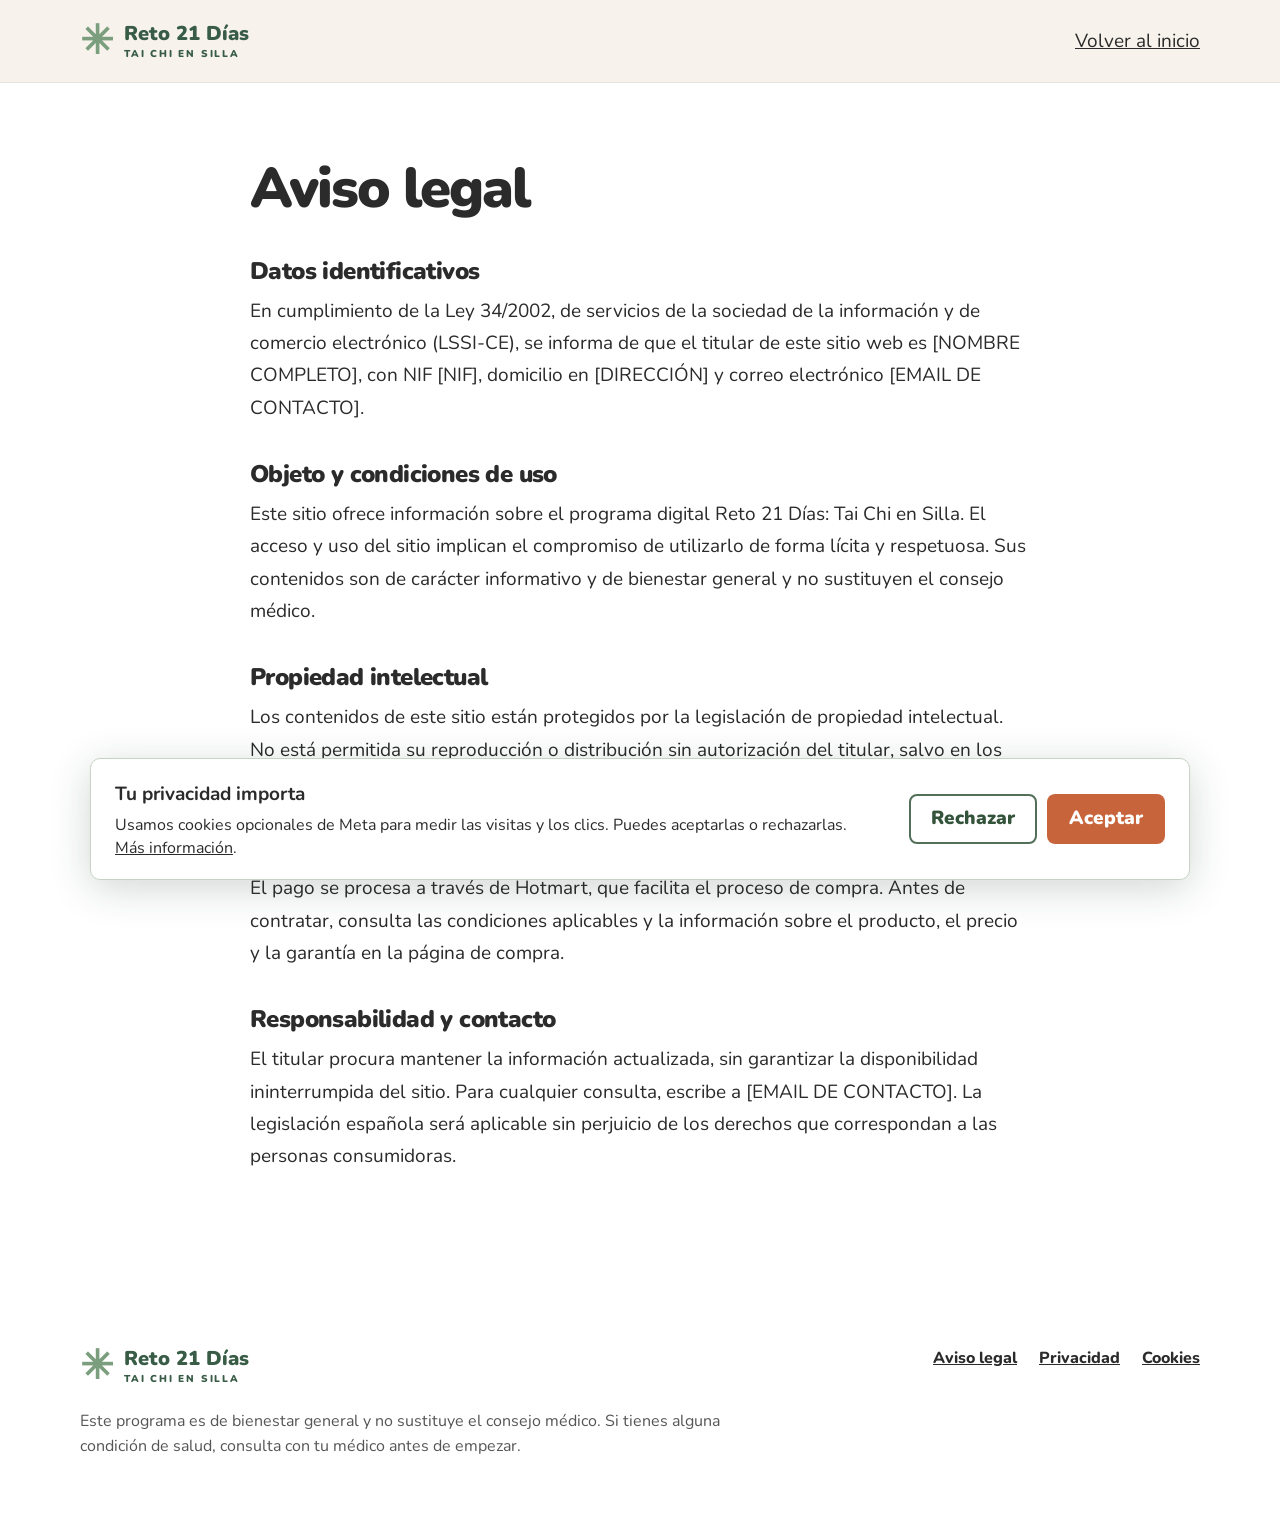
==== site/aviso-legal.html @ 6852e5f2 "Initial commit" ====
<!doctype html><html lang="es"><head><meta charset="utf-8"><meta name="viewport" content="width=device-width, initial-scale=1"><title>Aviso legal | Reto 21 Días</title><meta name="robots" content="noindex"><link rel="preconnect" href="https://fonts.googleapis.com"><link rel="preconnect" href="https://fonts.gstatic.com" crossorigin><link href="https://fonts.googleapis.com/css2?family=Nunito:wght@400;600;700;800;900&display=swap" rel="stylesheet"><link rel="stylesheet" href="styles.css"><script src="main.js" defer></script></head><body><header class="site-header"><div class="wrap header-inner"><a class="brand" href="index.html"><span class="brand-mark" aria-hidden="true">✳</span><span>Reto 21 Días <small>TAI CHI EN SILLA</small></span></a><a href="index.html">Volver al inicio</a></div></header><main class="legal-main"><article class="wrap narrow"><h1>Aviso legal</h1><h2>Datos identificativos</h2><p>En cumplimiento de la Ley 34/2002, de servicios de la sociedad de la información y de comercio electrónico (LSSI-CE), se informa de que el titular de este sitio web es [NOMBRE COMPLETO], con NIF [NIF], domicilio en [DIRECCIÓN] y correo electrónico [EMAIL DE CONTACTO].</p><h2>Objeto y condiciones de uso</h2><p>Este sitio ofrece información sobre el programa digital Reto 21 Días: Tai Chi en Silla. El acceso y uso del sitio implican el compromiso de utilizarlo de forma lícita y respetuosa. Sus contenidos son de carácter informativo y de bienestar general y no sustituyen el consejo médico.</p><h2>Propiedad intelectual</h2><p>Los contenidos de este sitio están protegidos por la legislación de propiedad intelectual. No está permitida su reproducción o distribución sin autorización del titular, salvo en los casos previstos por la ley.</p><h2>Contratación y pagos</h2><p>El pago se procesa a través de Hotmart, que facilita el proceso de compra. Antes de contratar, consulta las condiciones aplicables y la información sobre el producto, el precio y la garantía en la página de compra.</p><h2>Responsabilidad y contacto</h2><p>El titular procura mantener la información actualizada, sin garantizar la disponibilidad ininterrumpida del sitio. Para cualquier consulta, escribe a [EMAIL DE CONTACTO]. La legislación española será aplicable sin perjuicio de los derechos que correspondan a las personas consumidoras.</p></article></main><footer><div class="wrap footer-inner"><div><a class="brand" href="index.html"><span class="brand-mark" aria-hidden="true">✳</span><span>Reto 21 Días <small>TAI CHI EN SILLA</small></span></a><p>Este programa es de bienestar general y no sustituye el consejo médico. Si tienes alguna condición de salud, consulta con tu médico antes de empezar.</p></div><nav aria-label="Información legal"><a href="aviso-legal.html">Aviso legal</a><a href="privacidad.html">Privacidad</a><a href="cookies.html">Cookies</a></nav></div></footer><div class="cookie-banner" id="cookie-banner" role="region" aria-label="Preferencias de cookies" hidden><div><strong>Tu privacidad importa</strong><p>Usamos cookies opcionales de Meta para medir las visitas y los clics. Puedes aceptarlas o rechazarlas. <a href="cookies.html">Más información</a>.</p></div><div class="cookie-actions"><button type="button" id="reject-cookies" class="button button-secondary">Rechazar</button><button type="button" id="accept-cookies" class="button">Aceptar</button></div></div></body></html>
---- site/styles.css ----
:root{--sage:#7a9e7e;--dark:#2b2b2b;--cream:#f7f3ec;--terra:#C8643B;--green:#385c46;--line:#d9dfd5}*{box-sizing:border-box}html{scroll-behavior:smooth}body{margin:0;color:var(--dark);background:#fff;font:400 19px/1.6 Nunito,sans-serif}a{color:inherit}button{font:inherit}img{max-width:100%}.wrap{width:min(1120px,calc(100% - 40px));margin:auto}.narrow{max-width:780px}.site-header{background:var(--cream);border-bottom:1px solid #e6e4db}.header-inner{height:82px;display:flex;align-items:center;justify-content:space-between}.brand{display:inline-flex;align-items:center;gap:10px;text-decoration:none;font-size:20px;font-weight:900;line-height:1.05;color:var(--green)}.brand small{display:block;font-size:10px;letter-spacing:.18em;margin-top:5px}.brand-mark{font-size:40px;line-height:1;color:var(--sage)}.header-note{font-size:15px;color:#52665a;font-weight:700}.hero{background:var(--cream);padding:54px 0 72px}.hero-grid,.solution-grid,.receive-grid{display:grid;grid-template-columns:1fr 1fr;gap:70px;align-items:center}.eyebrow{font-size:13px;font-weight:900;letter-spacing:.17em;color:#52775a;margin:0 0 16px}.eyebrow span{display:inline-block;width:27px;height:2px;background:var(--sage);vertical-align:middle;margin-right:8px}h1,h2,p{margin-top:0}h1{font-size:clamp(2.25rem,4.2vw,3.7rem);line-height:1.12;letter-spacing:-.035em;margin-bottom:24px;font-weight:900}h1 em{font-style:normal;color:#52795b}h2{font-size:clamp(2rem,3.5vw,3rem);line-height:1.17;letter-spacing:-.025em;margin-bottom:24px;font-weight:900}.lead{font-size:21px;line-height:1.55;max-width:600px;margin-bottom:30px}.button{display:inline-flex;align-items:center;justify-content:center;min-height:56px;padding:15px 26px;border:2px solid transparent;border-radius:8px;background:var(--terra);color:#fff;font-weight:900;text-align:center;text-decoration:none;line-height:1.25;cursor:pointer;box-shadow:0 5px 0 #843718}.button:hover{background:#913817}.button:focus-visible,summary:focus-visible,a:focus-visible{outline:3px solid #214d32;outline-offset:4px}.hero-art{position:relative;overflow:hidden;aspect-ratio:4/5;border-radius:180px 180px 12px 12px;background:#dce6d9;display:flex;align-items:center;justify-content:center}.art-circle{width:68%;aspect-ratio:1;border:1px solid #a5bfa6;border-radius:50%;box-shadow:0 0 0 28px #d2e1d1,0 0 0 29px #b8cdb8}.art-symbol{position:absolute;font-size:125px;color:#a3bea4}.art-caption{position:absolute;left:25px;right:25px;bottom:25px;background:#fffdf8;padding:20px 24px;border-radius:6px;box-shadow:0 8px 30px #395a4420}.art-caption span,.image-label{display:block;font-size:11px;font-weight:900;letter-spacing:.16em;color:#587761}.art-caption strong{display:block;font-size:23px}.image-label{position:absolute;top:30%;color:#5e8064}.section{padding:100px 0}.problem{text-align:center}.large-copy{font-size:23px;line-height:1.65;margin-bottom:0}.solution{background:#eef3ec}.movement-grid{display:grid;grid-template-columns:repeat(3,1fr);gap:12px}.movement{aspect-ratio:3/5;background:#d4e2d1;border-radius:100px 100px 8px 8px;display:flex;flex-direction:column;align-items:center;justify-content:center;color:#739777}.movement:nth-child(2){background:#c3d7c3;transform:translateY(24px)}.movement span{font-size:13px;font-weight:900}.movement b{font-size:48px;font-weight:400}.receive-grid{gap:100px}.pdf-art{background:#f2eee4;min-height:440px;display:grid;place-items:center;border-radius:12px}.pdf-sheet{width:55%;aspect-ratio:3/4;background:#faf9f2;box-shadow:12px 16px 30px #344c3429;transform:rotate(-5deg);padding:26px;display:flex;flex-direction:column;color:var(--green)}.pdf-sheet span,.pdf-sheet small{font-size:11px;font-weight:900;letter-spacing:.13em}.pdf-sheet strong{font-size:clamp(25px,3vw,40px);line-height:1.05;margin-top:30px}.pdf-sheet i{font-size:70px;color:#9bb89c;margin:auto;font-style:normal}.check-list,.dash-list{list-style:none;margin:0;padding:0}.check-list li,.dash-list li{position:relative;padding:0 0 18px 38px}.check-list li:before{content:'✓';position:absolute;left:0;top:1px;width:25px;height:25px;border-radius:50%;background:#deebde;color:#416b4b;text-align:center;font-size:16px;font-weight:900;line-height:25px}.audience{background:var(--cream)}.audience-grid{display:grid;grid-template-columns:1fr 1fr;gap:24px}.audience-card{background:#fff;padding:42px;border-radius:10px}.audience-card.muted{background:#ecefe8}.dash-list li:before{content:'—';position:absolute;left:0;color:#65836a;font-weight:900}.section-heading{text-align:center;margin-bottom:50px}.steps-grid{display:grid;grid-template-columns:repeat(3,1fr);gap:50px;list-style:none;padding:0;margin:0}.steps-grid li{border-top:1px solid #bbcbb9;padding-top:24px}.steps-grid span{color:#779b7c;font-size:36px;font-weight:900}.steps-grid p{font-size:21px;font-weight:700;margin:10px 0 0}.guarantee{background:#e8f0e6}.guarantee-inner{display:flex;align-items:center;justify-content:center;gap:55px;max-width:900px}.seal{flex:0 0 160px;height:160px;border:2px solid #6a9270;outline:1px solid #a2bea4;outline-offset:-9px;border-radius:50%;display:flex;flex-direction:column;align-items:center;justify-content:center;color:#4d7756;line-height:1}.seal strong{font-size:56px}.seal span{font-size:20px;font-weight:900}.faq details{border-top:1px solid var(--line)}.faq details:last-child{border-bottom:1px solid var(--line)}summary{cursor:pointer;list-style:none;position:relative;padding:22px 45px 22px 0;font-size:21px;font-weight:800}summary::-webkit-details-marker{display:none}summary:after{content:'+';position:absolute;right:4px;top:16px;font-size:30px;font-weight:400;color:#52795b}details[open] summary:after{content:'−'}details p{margin:0 0 22px}.final-cta{background:#dce9da;text-align:center;padding:90px 0}.final-cta h2{max-width:760px;margin:0 auto 32px}.footer-inner{display:flex;justify-content:space-between;gap:70px;padding:55px 0 65px}.footer-inner p{max-width:650px;font-size:16px;margin:20px 0 0;color:#555}.footer-inner nav{display:flex;gap:22px;flex-wrap:wrap;align-content:flex-start;font-size:16px;font-weight:800}.cookie-banner{position:fixed;z-index:20;bottom:20px;left:20px;right:20px;max-width:1100px;margin:auto;background:white;border:1px solid #c6d4c5;box-shadow:0 8px 40px #1f342d33;border-radius:10px;padding:20px 24px;display:flex;align-items:center;gap:30px;justify-content:space-between}.cookie-banner[hidden]{display:none}.cookie-banner p{font-size:16px;line-height:1.4;margin:5px 0 0}.cookie-actions{display:flex;gap:10px}.cookie-actions .button{min-height:50px;padding:10px 20px;box-shadow:none}.button-secondary{background:#fff;border-color:#526f58;color:#34533b}.button-secondary:hover{background:#edf3ec}.sticky-buy{display:none}.legal-main{padding:75px 0 100px}.legal-main h1{font-size:clamp(2.3rem,5vw,3.5rem)}.legal-main h2{font-size:1.5rem;margin:36px 0 10px}.legal-main p,.legal-main li{line-height:1.7}.legal-main a{color:#385f42}.legal-main ul{padding-left:25px}
@media(max-width:700px){body{font-size:19px}.wrap{width:min(100% - 36px,560px)}.header-inner{height:72px}.header-note{display:none}.hero{padding:45px 0 55px}.hero-grid,.solution-grid,.receive-grid,.audience-grid{grid-template-columns:1fr;gap:36px}.hero-art{max-height:470px}.hero-copy .button,.final-cta .button{width:100%}.section{padding:70px 0}.large-copy{font-size:21px}.problem{text-align:left}.movement-grid{margin-bottom:24px}.pdf-art{min-height:350px;order:2}.pdf-sheet{max-width:230px}.audience-card{padding:28px}.steps-grid{grid-template-columns:1fr;gap:25px}.section-heading{text-align:left;margin-bottom:35px}.guarantee-inner{align-items:flex-start;gap:25px;flex-direction:column}.seal{flex-basis:auto;width:125px;height:125px}.seal strong{font-size:45px}.footer-inner{display:block;padding-bottom:110px}.footer-inner nav{margin-top:28px}.sticky-buy.visible{display:block;position:fixed;z-index:10;bottom:0;left:0;right:0;padding:10px 18px max(10px,env(safe-area-inset-bottom));background:#fff;box-shadow:0 -4px 20px #213a2820}.sticky-buy .button{width:100%;font-size:17px;box-shadow:none}.cookie-banner{bottom:10px;left:10px;right:10px;display:block;padding:18px}.cookie-actions{margin-top:14px}.cookie-actions .button{flex:1}.legal-main{padding:55px 0 80px}}

.section-buy{margin-top:24px}.cookie-mobile{display:none}
@media(max-width:700px){
  .section-buy{width:100%}
  .cookie-banner{bottom:0;left:0;right:0;border-radius:10px 10px 0 0;padding:10px 18px max(10px,env(safe-area-inset-bottom))}
  .cookie-banner .cookie-title,.cookie-banner .cookie-desktop{display:none}
  .cookie-banner .cookie-mobile{display:inline}
  .cookie-banner p{font-size:14px;line-height:1.25;margin:0}
  .cookie-banner .cookie-actions{margin-top:7px;gap:8px}
  .cookie-banner .cookie-actions .button{min-height:38px;padding:5px 12px;font-size:15px}
  body:has(.cookie-banner:not([hidden])) .sticky-buy.visible{display:none}
}
@media(max-width:480px){
  .hero h1{font-size:28px;line-height:1.13;letter-spacing:-.025em;margin-bottom:16px}
  .hero{padding-top:30px}
  .hero .lead{font-size:19px;line-height:1.4;margin-bottom:20px}
}

.hero-art img,.movement img{width:100%;height:100%;object-fit:cover;display:block}.hero-art img{position:absolute;inset:0}.movement{overflow:hidden}
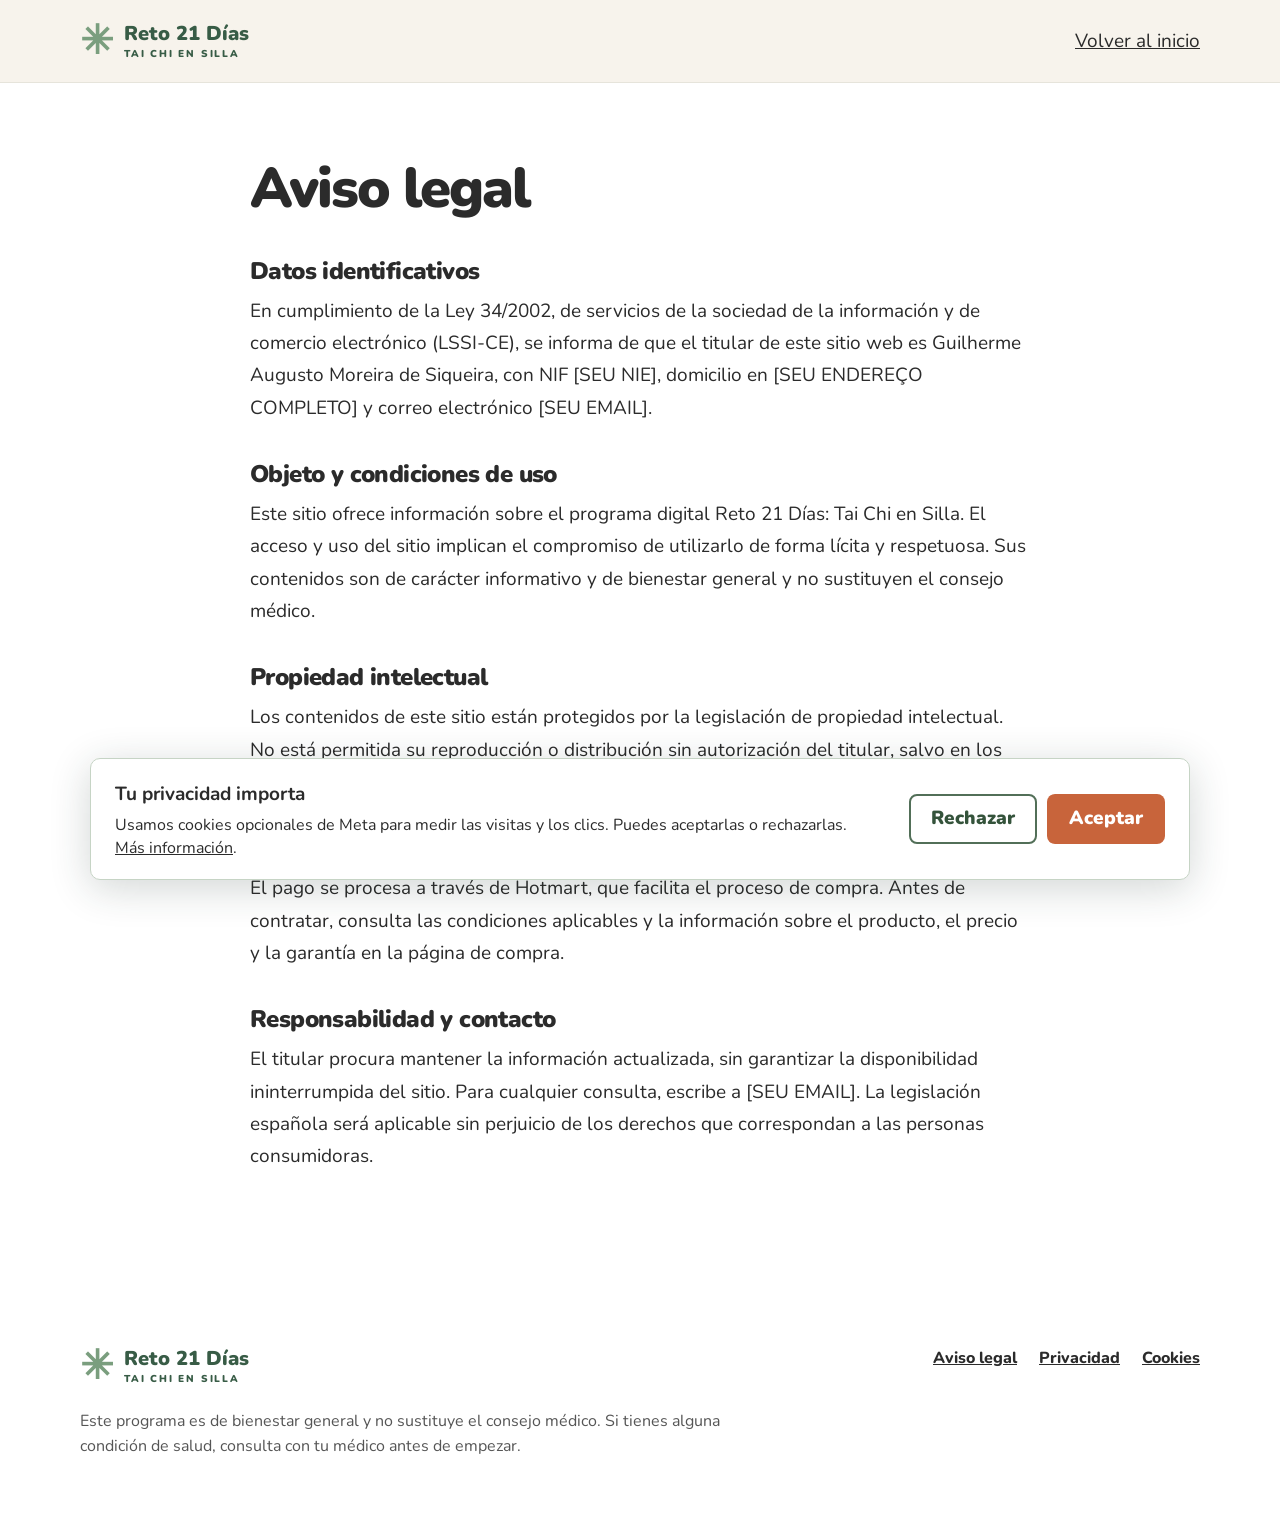
==== commit 208f96ee: "checkout, dominio e paginas legais" ====
--- a/site/aviso-legal.html
+++ b/site/aviso-legal.html
@@ -1 +1 @@
-<!doctype html><html lang="es"><head><meta charset="utf-8"><meta name="viewport" content="width=device-width, initial-scale=1"><title>Aviso legal | Reto 21 Días</title><meta name="robots" content="noindex"><link rel="preconnect" href="https://fonts.googleapis.com"><link rel="preconnect" href="https://fonts.gstatic.com" crossorigin><link href="https://fonts.googleapis.com/css2?family=Nunito:wght@400;600;700;800;900&display=swap" rel="stylesheet"><link rel="stylesheet" href="styles.css"><script src="main.js" defer></script></head><body><header class="site-header"><div class="wrap header-inner"><a class="brand" href="index.html"><span class="brand-mark" aria-hidden="true">✳</span><span>Reto 21 Días <small>TAI CHI EN SILLA</small></span></a><a href="index.html">Volver al inicio</a></div></header><main class="legal-main"><article class="wrap narrow"><h1>Aviso legal</h1><h2>Datos identificativos</h2><p>En cumplimiento de la Ley 34/2002, de servicios de la sociedad de la información y de comercio electrónico (LSSI-CE), se informa de que el titular de este sitio web es [NOMBRE COMPLETO], con NIF [NIF], domicilio en [DIRECCIÓN] y correo electrónico [EMAIL DE CONTACTO].</p><h2>Objeto y condiciones de uso</h2><p>Este sitio ofrece información sobre el programa digital Reto 21 Días: Tai Chi en Silla. El acceso y uso del sitio implican el compromiso de utilizarlo de forma lícita y respetuosa. Sus contenidos son de carácter informativo y de bienestar general y no sustituyen el consejo médico.</p><h2>Propiedad intelectual</h2><p>Los contenidos de este sitio están protegidos por la legislación de propiedad intelectual. No está permitida su reproducción o distribución sin autorización del titular, salvo en los casos previstos por la ley.</p><h2>Contratación y pagos</h2><p>El pago se procesa a través de Hotmart, que facilita el proceso de compra. Antes de contratar, consulta las condiciones aplicables y la información sobre el producto, el precio y la garantía en la página de compra.</p><h2>Responsabilidad y contacto</h2><p>El titular procura mantener la información actualizada, sin garantizar la disponibilidad ininterrumpida del sitio. Para cualquier consulta, escribe a [EMAIL DE CONTACTO]. La legislación española será aplicable sin perjuicio de los derechos que correspondan a las personas consumidoras.</p></article></main><footer><div class="wrap footer-inner"><div><a class="brand" href="index.html"><span class="brand-mark" aria-hidden="true">✳</span><span>Reto 21 Días <small>TAI CHI EN SILLA</small></span></a><p>Este programa es de bienestar general y no sustituye el consejo médico. Si tienes alguna condición de salud, consulta con tu médico antes de empezar.</p></div><nav aria-label="Información legal"><a href="aviso-legal.html">Aviso legal</a><a href="privacidad.html">Privacidad</a><a href="cookies.html">Cookies</a></nav></div></footer><div class="cookie-banner" id="cookie-banner" role="region" aria-label="Preferencias de cookies" hidden><div><strong>Tu privacidad importa</strong><p>Usamos cookies opcionales de Meta para medir las visitas y los clics. Puedes aceptarlas o rechazarlas. <a href="cookies.html">Más información</a>.</p></div><div class="cookie-actions"><button type="button" id="reject-cookies" class="button button-secondary">Rechazar</button><button type="button" id="accept-cookies" class="button">Aceptar</button></div></div></body></html>+<!doctype html><html lang="es"><head><meta charset="utf-8"><meta name="viewport" content="width=device-width, initial-scale=1"><title>Aviso legal | Reto 21 Días</title><meta name="robots" content="noindex"><link rel="preconnect" href="https://fonts.googleapis.com"><link rel="preconnect" href="https://fonts.gstatic.com" crossorigin><link href="https://fonts.googleapis.com/css2?family=Nunito:wght@400;600;700;800;900&display=swap" rel="stylesheet"><link rel="stylesheet" href="styles.css"><script src="main.js" defer></script></head><body><header class="site-header"><div class="wrap header-inner"><a class="brand" href="index.html"><span class="brand-mark" aria-hidden="true">✳</span><span>Reto 21 Días <small>TAI CHI EN SILLA</small></span></a><a href="index.html">Volver al inicio</a></div></header><main class="legal-main"><article class="wrap narrow"><h1>Aviso legal</h1><h2>Datos identificativos</h2><p>En cumplimiento de la Ley 34/2002, de servicios de la sociedad de la información y de comercio electrónico (LSSI-CE), se informa de que el titular de este sitio web es Guilherme Augusto Moreira de Siqueira, con NIF [SEU NIE], domicilio en [SEU ENDEREÇO COMPLETO] y correo electrónico [SEU EMAIL].</p><h2>Objeto y condiciones de uso</h2><p>Este sitio ofrece información sobre el programa digital Reto 21 Días: Tai Chi en Silla. El acceso y uso del sitio implican el compromiso de utilizarlo de forma lícita y respetuosa. Sus contenidos son de carácter informativo y de bienestar general y no sustituyen el consejo médico.</p><h2>Propiedad intelectual</h2><p>Los contenidos de este sitio están protegidos por la legislación de propiedad intelectual. No está permitida su reproducción o distribución sin autorización del titular, salvo en los casos previstos por la ley.</p><h2>Contratación y pagos</h2><p>El pago se procesa a través de Hotmart, que facilita el proceso de compra. Antes de contratar, consulta las condiciones aplicables y la información sobre el producto, el precio y la garantía en la página de compra.</p><h2>Responsabilidad y contacto</h2><p>El titular procura mantener la información actualizada, sin garantizar la disponibilidad ininterrumpida del sitio. Para cualquier consulta, escribe a [SEU EMAIL]. La legislación española será aplicable sin perjuicio de los derechos que correspondan a las personas consumidoras.</p></article></main><footer><div class="wrap footer-inner"><div><a class="brand" href="index.html"><span class="brand-mark" aria-hidden="true">✳</span><span>Reto 21 Días <small>TAI CHI EN SILLA</small></span></a><p>Este programa es de bienestar general y no sustituye el consejo médico. Si tienes alguna condición de salud, consulta con tu médico antes de empezar.</p></div><nav aria-label="Información legal"><a href="aviso-legal.html">Aviso legal</a><a href="privacidad.html">Privacidad</a><a href="cookies.html">Cookies</a></nav></div></footer><div class="cookie-banner" id="cookie-banner" role="region" aria-label="Preferencias de cookies" hidden><div><strong>Tu privacidad importa</strong><p>Usamos cookies opcionales de Meta para medir las visitas y los clics. Puedes aceptarlas o rechazarlas. <a href="cookies.html">Más información</a>.</p></div><div class="cookie-actions"><button type="button" id="reject-cookies" class="button button-secondary">Rechazar</button><button type="button" id="accept-cookies" class="button">Aceptar</button></div></div></body></html>
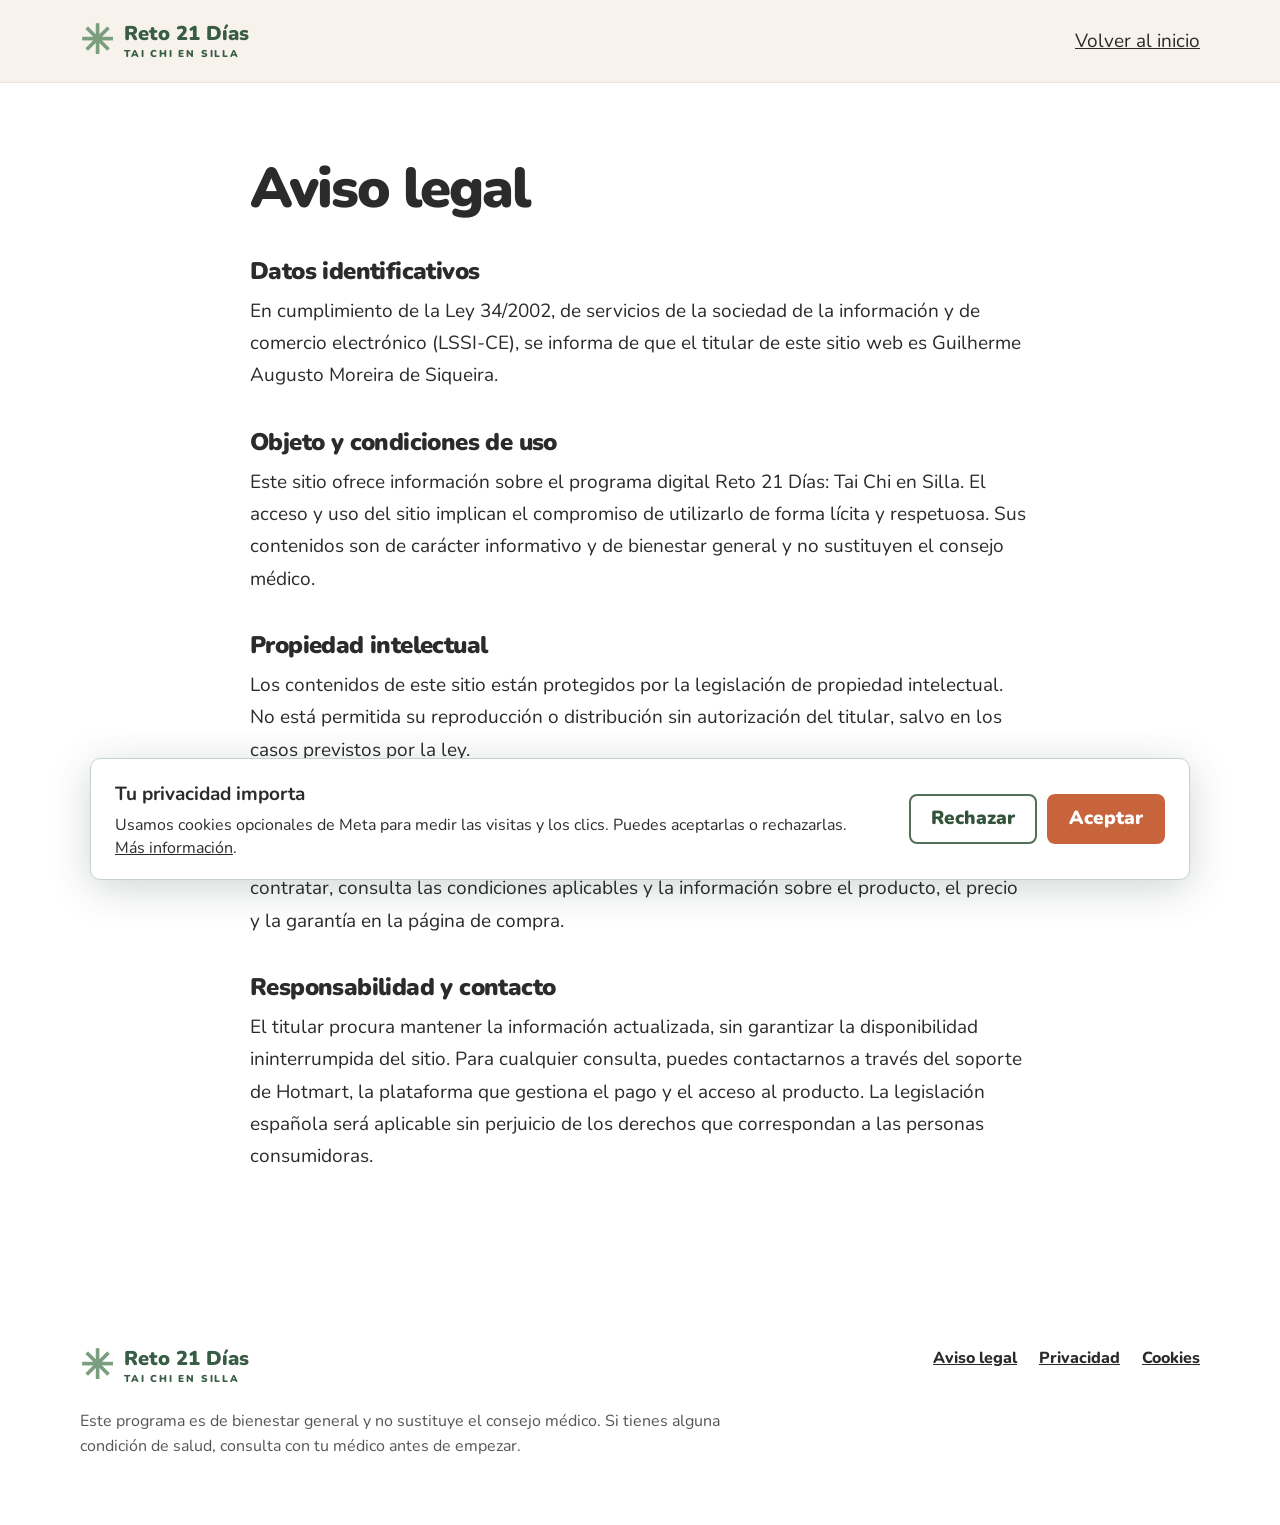
==== commit e7c0e164: "checkout, dominio y paginas legales" ====
--- a/site/aviso-legal.html
+++ b/site/aviso-legal.html
@@ -1 +1 @@
-<!doctype html><html lang="es"><head><meta charset="utf-8"><meta name="viewport" content="width=device-width, initial-scale=1"><title>Aviso legal | Reto 21 Días</title><meta name="robots" content="noindex"><link rel="preconnect" href="https://fonts.googleapis.com"><link rel="preconnect" href="https://fonts.gstatic.com" crossorigin><link href="https://fonts.googleapis.com/css2?family=Nunito:wght@400;600;700;800;900&display=swap" rel="stylesheet"><link rel="stylesheet" href="styles.css"><script src="main.js" defer></script></head><body><header class="site-header"><div class="wrap header-inner"><a class="brand" href="index.html"><span class="brand-mark" aria-hidden="true">✳</span><span>Reto 21 Días <small>TAI CHI EN SILLA</small></span></a><a href="index.html">Volver al inicio</a></div></header><main class="legal-main"><article class="wrap narrow"><h1>Aviso legal</h1><h2>Datos identificativos</h2><p>En cumplimiento de la Ley 34/2002, de servicios de la sociedad de la información y de comercio electrónico (LSSI-CE), se informa de que el titular de este sitio web es Guilherme Augusto Moreira de Siqueira, con NIF [SEU NIE], domicilio en [SEU ENDEREÇO COMPLETO] y correo electrónico [SEU EMAIL].</p><h2>Objeto y condiciones de uso</h2><p>Este sitio ofrece información sobre el programa digital Reto 21 Días: Tai Chi en Silla. El acceso y uso del sitio implican el compromiso de utilizarlo de forma lícita y respetuosa. Sus contenidos son de carácter informativo y de bienestar general y no sustituyen el consejo médico.</p><h2>Propiedad intelectual</h2><p>Los contenidos de este sitio están protegidos por la legislación de propiedad intelectual. No está permitida su reproducción o distribución sin autorización del titular, salvo en los casos previstos por la ley.</p><h2>Contratación y pagos</h2><p>El pago se procesa a través de Hotmart, que facilita el proceso de compra. Antes de contratar, consulta las condiciones aplicables y la información sobre el producto, el precio y la garantía en la página de compra.</p><h2>Responsabilidad y contacto</h2><p>El titular procura mantener la información actualizada, sin garantizar la disponibilidad ininterrumpida del sitio. Para cualquier consulta, escribe a [SEU EMAIL]. La legislación española será aplicable sin perjuicio de los derechos que correspondan a las personas consumidoras.</p></article></main><footer><div class="wrap footer-inner"><div><a class="brand" href="index.html"><span class="brand-mark" aria-hidden="true">✳</span><span>Reto 21 Días <small>TAI CHI EN SILLA</small></span></a><p>Este programa es de bienestar general y no sustituye el consejo médico. Si tienes alguna condición de salud, consulta con tu médico antes de empezar.</p></div><nav aria-label="Información legal"><a href="aviso-legal.html">Aviso legal</a><a href="privacidad.html">Privacidad</a><a href="cookies.html">Cookies</a></nav></div></footer><div class="cookie-banner" id="cookie-banner" role="region" aria-label="Preferencias de cookies" hidden><div><strong>Tu privacidad importa</strong><p>Usamos cookies opcionales de Meta para medir las visitas y los clics. Puedes aceptarlas o rechazarlas. <a href="cookies.html">Más información</a>.</p></div><div class="cookie-actions"><button type="button" id="reject-cookies" class="button button-secondary">Rechazar</button><button type="button" id="accept-cookies" class="button">Aceptar</button></div></div></body></html>+<!doctype html><html lang="es"><head><meta charset="utf-8"><meta name="viewport" content="width=device-width, initial-scale=1"><title>Aviso legal | Reto 21 Días</title><meta name="robots" content="noindex"><link rel="preconnect" href="https://fonts.googleapis.com"><link rel="preconnect" href="https://fonts.gstatic.com" crossorigin><link href="https://fonts.googleapis.com/css2?family=Nunito:wght@400;600;700;800;900&display=swap" rel="stylesheet"><link rel="stylesheet" href="styles.css"><script src="main.js" defer></script></head><body><header class="site-header"><div class="wrap header-inner"><a class="brand" href="index.html"><span class="brand-mark" aria-hidden="true">✳</span><span>Reto 21 Días <small>TAI CHI EN SILLA</small></span></a><a href="index.html">Volver al inicio</a></div></header><main class="legal-main"><article class="wrap narrow"><h1>Aviso legal</h1><h2>Datos identificativos</h2><p>En cumplimiento de la Ley 34/2002, de servicios de la sociedad de la información y de comercio electrónico (LSSI-CE), se informa de que el titular de este sitio web es Guilherme Augusto Moreira de Siqueira.</p><h2>Objeto y condiciones de uso</h2><p>Este sitio ofrece información sobre el programa digital Reto 21 Días: Tai Chi en Silla. El acceso y uso del sitio implican el compromiso de utilizarlo de forma lícita y respetuosa. Sus contenidos son de carácter informativo y de bienestar general y no sustituyen el consejo médico.</p><h2>Propiedad intelectual</h2><p>Los contenidos de este sitio están protegidos por la legislación de propiedad intelectual. No está permitida su reproducción o distribución sin autorización del titular, salvo en los casos previstos por la ley.</p><h2>Contratación y pagos</h2><p>El pago se procesa a través de Hotmart, que facilita el proceso de compra. Antes de contratar, consulta las condiciones aplicables y la información sobre el producto, el precio y la garantía en la página de compra.</p><h2>Responsabilidad y contacto</h2><p>El titular procura mantener la información actualizada, sin garantizar la disponibilidad ininterrumpida del sitio. Para cualquier consulta, puedes contactarnos a través del soporte de Hotmart, la plataforma que gestiona el pago y el acceso al producto. La legislación española será aplicable sin perjuicio de los derechos que correspondan a las personas consumidoras.</p></article></main><footer><div class="wrap footer-inner"><div><a class="brand" href="index.html"><span class="brand-mark" aria-hidden="true">✳</span><span>Reto 21 Días <small>TAI CHI EN SILLA</small></span></a><p>Este programa es de bienestar general y no sustituye el consejo médico. Si tienes alguna condición de salud, consulta con tu médico antes de empezar.</p></div><nav aria-label="Información legal"><a href="aviso-legal.html">Aviso legal</a><a href="privacidad.html">Privacidad</a><a href="cookies.html">Cookies</a></nav></div></footer><div class="cookie-banner" id="cookie-banner" role="region" aria-label="Preferencias de cookies" hidden><div><strong>Tu privacidad importa</strong><p>Usamos cookies opcionales de Meta para medir las visitas y los clics. Puedes aceptarlas o rechazarlas. <a href="cookies.html">Más información</a>.</p></div><div class="cookie-actions"><button type="button" id="reject-cookies" class="button button-secondary">Rechazar</button><button type="button" id="accept-cookies" class="button">Aceptar</button></div></div></body></html>
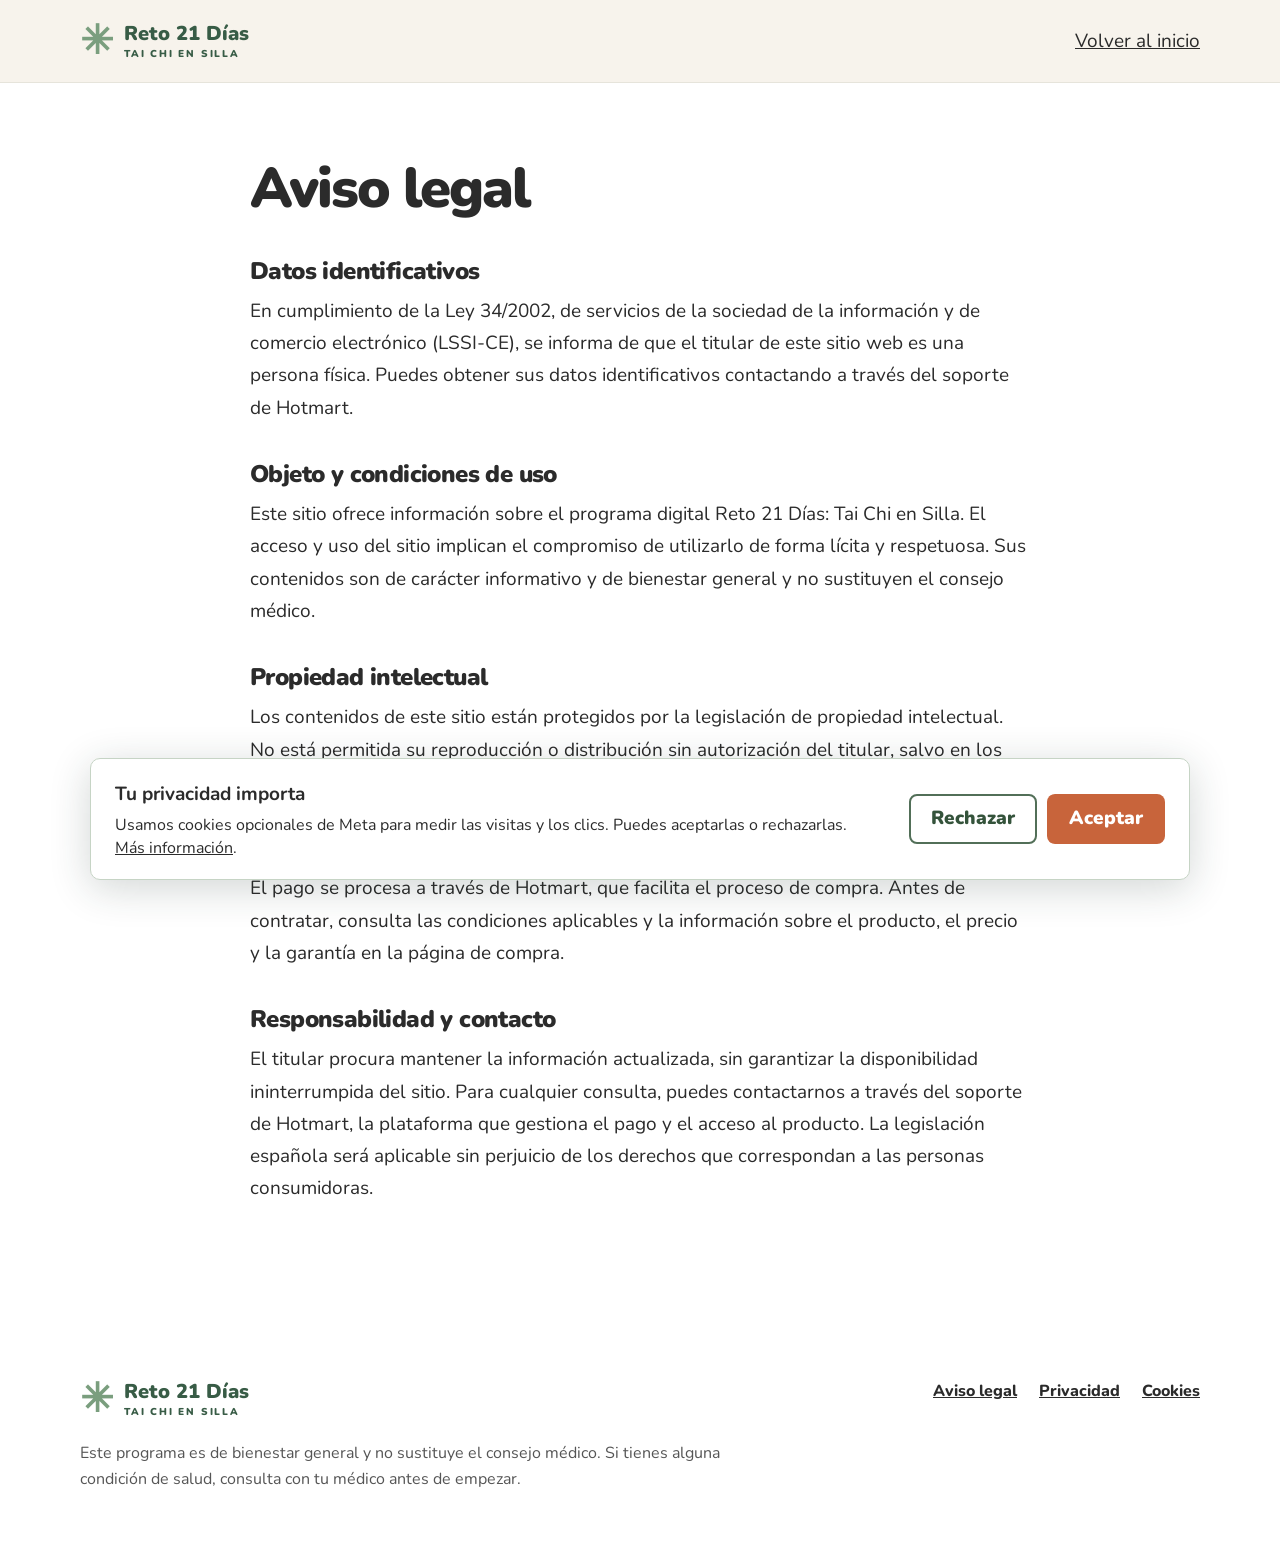
==== commit ab9d951c: "melhoria/pagina-vendas: conversão, espanhol e privacidade - Headline reescrita com "agarrotada" e pr" ====
--- a/site/aviso-legal.html
+++ b/site/aviso-legal.html
@@ -1 +1 @@
-<!doctype html><html lang="es"><head><meta charset="utf-8"><meta name="viewport" content="width=device-width, initial-scale=1"><title>Aviso legal | Reto 21 Días</title><meta name="robots" content="noindex"><link rel="preconnect" href="https://fonts.googleapis.com"><link rel="preconnect" href="https://fonts.gstatic.com" crossorigin><link href="https://fonts.googleapis.com/css2?family=Nunito:wght@400;600;700;800;900&display=swap" rel="stylesheet"><link rel="stylesheet" href="styles.css"><script src="main.js" defer></script></head><body><header class="site-header"><div class="wrap header-inner"><a class="brand" href="index.html"><span class="brand-mark" aria-hidden="true">✳</span><span>Reto 21 Días <small>TAI CHI EN SILLA</small></span></a><a href="index.html">Volver al inicio</a></div></header><main class="legal-main"><article class="wrap narrow"><h1>Aviso legal</h1><h2>Datos identificativos</h2><p>En cumplimiento de la Ley 34/2002, de servicios de la sociedad de la información y de comercio electrónico (LSSI-CE), se informa de que el titular de este sitio web es Guilherme Augusto Moreira de Siqueira.</p><h2>Objeto y condiciones de uso</h2><p>Este sitio ofrece información sobre el programa digital Reto 21 Días: Tai Chi en Silla. El acceso y uso del sitio implican el compromiso de utilizarlo de forma lícita y respetuosa. Sus contenidos son de carácter informativo y de bienestar general y no sustituyen el consejo médico.</p><h2>Propiedad intelectual</h2><p>Los contenidos de este sitio están protegidos por la legislación de propiedad intelectual. No está permitida su reproducción o distribución sin autorización del titular, salvo en los casos previstos por la ley.</p><h2>Contratación y pagos</h2><p>El pago se procesa a través de Hotmart, que facilita el proceso de compra. Antes de contratar, consulta las condiciones aplicables y la información sobre el producto, el precio y la garantía en la página de compra.</p><h2>Responsabilidad y contacto</h2><p>El titular procura mantener la información actualizada, sin garantizar la disponibilidad ininterrumpida del sitio. Para cualquier consulta, puedes contactarnos a través del soporte de Hotmart, la plataforma que gestiona el pago y el acceso al producto. La legislación española será aplicable sin perjuicio de los derechos que correspondan a las personas consumidoras.</p></article></main><footer><div class="wrap footer-inner"><div><a class="brand" href="index.html"><span class="brand-mark" aria-hidden="true">✳</span><span>Reto 21 Días <small>TAI CHI EN SILLA</small></span></a><p>Este programa es de bienestar general y no sustituye el consejo médico. Si tienes alguna condición de salud, consulta con tu médico antes de empezar.</p></div><nav aria-label="Información legal"><a href="aviso-legal.html">Aviso legal</a><a href="privacidad.html">Privacidad</a><a href="cookies.html">Cookies</a></nav></div></footer><div class="cookie-banner" id="cookie-banner" role="region" aria-label="Preferencias de cookies" hidden><div><strong>Tu privacidad importa</strong><p>Usamos cookies opcionales de Meta para medir las visitas y los clics. Puedes aceptarlas o rechazarlas. <a href="cookies.html">Más información</a>.</p></div><div class="cookie-actions"><button type="button" id="reject-cookies" class="button button-secondary">Rechazar</button><button type="button" id="accept-cookies" class="button">Aceptar</button></div></div></body></html>+<!doctype html><html lang="es"><head><meta charset="utf-8"><meta name="viewport" content="width=device-width, initial-scale=1"><title>Aviso legal | Reto 21 Días</title><meta name="robots" content="noindex"><link rel="preconnect" href="https://fonts.googleapis.com"><link rel="preconnect" href="https://fonts.gstatic.com" crossorigin><link href="https://fonts.googleapis.com/css2?family=Nunito:wght@400;600;700;800;900&display=swap" rel="stylesheet"><link rel="stylesheet" href="styles.css"><script src="main.js" defer></script></head><body><header class="site-header"><div class="wrap header-inner"><a class="brand" href="index.html"><span class="brand-mark" aria-hidden="true">✳</span><span>Reto 21 Días <small>TAI CHI EN SILLA</small></span></a><a href="index.html">Volver al inicio</a></div></header><main class="legal-main"><article class="wrap narrow"><h1>Aviso legal</h1><h2>Datos identificativos</h2><p>En cumplimiento de la Ley 34/2002, de servicios de la sociedad de la información y de comercio electrónico (LSSI-CE), se informa de que el titular de este sitio web es una persona física. Puedes obtener sus datos identificativos contactando a través del soporte de Hotmart.</p><h2>Objeto y condiciones de uso</h2><p>Este sitio ofrece información sobre el programa digital Reto 21 Días: Tai Chi en Silla. El acceso y uso del sitio implican el compromiso de utilizarlo de forma lícita y respetuosa. Sus contenidos son de carácter informativo y de bienestar general y no sustituyen el consejo médico.</p><h2>Propiedad intelectual</h2><p>Los contenidos de este sitio están protegidos por la legislación de propiedad intelectual. No está permitida su reproducción o distribución sin autorización del titular, salvo en los casos previstos por la ley.</p><h2>Contratación y pagos</h2><p>El pago se procesa a través de Hotmart, que facilita el proceso de compra. Antes de contratar, consulta las condiciones aplicables y la información sobre el producto, el precio y la garantía en la página de compra.</p><h2>Responsabilidad y contacto</h2><p>El titular procura mantener la información actualizada, sin garantizar la disponibilidad ininterrumpida del sitio. Para cualquier consulta, puedes contactarnos a través del soporte de Hotmart, la plataforma que gestiona el pago y el acceso al producto. La legislación española será aplicable sin perjuicio de los derechos que correspondan a las personas consumidoras.</p></article></main><footer><div class="wrap footer-inner"><div><a class="brand" href="index.html"><span class="brand-mark" aria-hidden="true">✳</span><span>Reto 21 Días <small>TAI CHI EN SILLA</small></span></a><p>Este programa es de bienestar general y no sustituye el consejo médico. Si tienes alguna condición de salud, consulta con tu médico antes de empezar.</p></div><nav aria-label="Información legal"><a href="aviso-legal.html">Aviso legal</a><a href="privacidad.html">Privacidad</a><a href="cookies.html">Cookies</a></nav></div></footer><div class="cookie-banner" id="cookie-banner" role="region" aria-label="Preferencias de cookies" hidden><div><strong>Tu privacidad importa</strong><p>Usamos cookies opcionales de Meta para medir las visitas y los clics. Puedes aceptarlas o rechazarlas. <a href="cookies.html">Más información</a>.</p></div><div class="cookie-actions"><button type="button" id="reject-cookies" class="button button-secondary">Rechazar</button><button type="button" id="accept-cookies" class="button">Aceptar</button></div></div></body></html>
--- a/site/styles.css
+++ b/site/styles.css
@@ -1,7 +1,7 @@
 :root{--sage:#7a9e7e;--dark:#2b2b2b;--cream:#f7f3ec;--terra:#C8643B;--green:#385c46;--line:#d9dfd5}*{box-sizing:border-box}html{scroll-behavior:smooth}body{margin:0;color:var(--dark);background:#fff;font:400 19px/1.6 Nunito,sans-serif}a{color:inherit}button{font:inherit}img{max-width:100%}.wrap{width:min(1120px,calc(100% - 40px));margin:auto}.narrow{max-width:780px}.site-header{background:var(--cream);border-bottom:1px solid #e6e4db}.header-inner{height:82px;display:flex;align-items:center;justify-content:space-between}.brand{display:inline-flex;align-items:center;gap:10px;text-decoration:none;font-size:20px;font-weight:900;line-height:1.05;color:var(--green)}.brand small{display:block;font-size:10px;letter-spacing:.18em;margin-top:5px}.brand-mark{font-size:40px;line-height:1;color:var(--sage)}.header-note{font-size:15px;color:#52665a;font-weight:700}.hero{background:var(--cream);padding:54px 0 72px}.hero-grid,.solution-grid,.receive-grid{display:grid;grid-template-columns:1fr 1fr;gap:70px;align-items:center}.eyebrow{font-size:13px;font-weight:900;letter-spacing:.17em;color:#52775a;margin:0 0 16px}.eyebrow span{display:inline-block;width:27px;height:2px;background:var(--sage);vertical-align:middle;margin-right:8px}h1,h2,p{margin-top:0}h1{font-size:clamp(2.25rem,4.2vw,3.7rem);line-height:1.12;letter-spacing:-.035em;margin-bottom:24px;font-weight:900}h1 em{font-style:normal;color:#52795b}h2{font-size:clamp(2rem,3.5vw,3rem);line-height:1.17;letter-spacing:-.025em;margin-bottom:24px;font-weight:900}.lead{font-size:21px;line-height:1.55;max-width:600px;margin-bottom:30px}.button{display:inline-flex;align-items:center;justify-content:center;min-height:56px;padding:15px 26px;border:2px solid transparent;border-radius:8px;background:var(--terra);color:#fff;font-weight:900;text-align:center;text-decoration:none;line-height:1.25;cursor:pointer;box-shadow:0 5px 0 #843718}.button:hover{background:#913817}.button:focus-visible,summary:focus-visible,a:focus-visible{outline:3px solid #214d32;outline-offset:4px}.hero-art{position:relative;overflow:hidden;aspect-ratio:4/5;border-radius:180px 180px 12px 12px;background:#dce6d9;display:flex;align-items:center;justify-content:center}.art-circle{width:68%;aspect-ratio:1;border:1px solid #a5bfa6;border-radius:50%;box-shadow:0 0 0 28px #d2e1d1,0 0 0 29px #b8cdb8}.art-symbol{position:absolute;font-size:125px;color:#a3bea4}.art-caption{position:absolute;left:25px;right:25px;bottom:25px;background:#fffdf8;padding:20px 24px;border-radius:6px;box-shadow:0 8px 30px #395a4420}.art-caption span,.image-label{display:block;font-size:11px;font-weight:900;letter-spacing:.16em;color:#587761}.art-caption strong{display:block;font-size:23px}.image-label{position:absolute;top:30%;color:#5e8064}.section{padding:100px 0}.problem{text-align:center}.large-copy{font-size:23px;line-height:1.65;margin-bottom:0}.solution{background:#eef3ec}.movement-grid{display:grid;grid-template-columns:repeat(3,1fr);gap:12px}.movement{aspect-ratio:3/5;background:#d4e2d1;border-radius:100px 100px 8px 8px;display:flex;flex-direction:column;align-items:center;justify-content:center;color:#739777}.movement:nth-child(2){background:#c3d7c3;transform:translateY(24px)}.movement span{font-size:13px;font-weight:900}.movement b{font-size:48px;font-weight:400}.receive-grid{gap:100px}.pdf-art{background:#f2eee4;min-height:440px;display:grid;place-items:center;border-radius:12px}.pdf-sheet{width:55%;aspect-ratio:3/4;background:#faf9f2;box-shadow:12px 16px 30px #344c3429;transform:rotate(-5deg);padding:26px;display:flex;flex-direction:column;color:var(--green)}.pdf-sheet span,.pdf-sheet small{font-size:11px;font-weight:900;letter-spacing:.13em}.pdf-sheet strong{font-size:clamp(25px,3vw,40px);line-height:1.05;margin-top:30px}.pdf-sheet i{font-size:70px;color:#9bb89c;margin:auto;font-style:normal}.check-list,.dash-list{list-style:none;margin:0;padding:0}.check-list li,.dash-list li{position:relative;padding:0 0 18px 38px}.check-list li:before{content:'✓';position:absolute;left:0;top:1px;width:25px;height:25px;border-radius:50%;background:#deebde;color:#416b4b;text-align:center;font-size:16px;font-weight:900;line-height:25px}.audience{background:var(--cream)}.audience-grid{display:grid;grid-template-columns:1fr 1fr;gap:24px}.audience-card{background:#fff;padding:42px;border-radius:10px}.audience-card.muted{background:#ecefe8}.dash-list li:before{content:'—';position:absolute;left:0;color:#65836a;font-weight:900}.section-heading{text-align:center;margin-bottom:50px}.steps-grid{display:grid;grid-template-columns:repeat(3,1fr);gap:50px;list-style:none;padding:0;margin:0}.steps-grid li{border-top:1px solid #bbcbb9;padding-top:24px}.steps-grid span{color:#779b7c;font-size:36px;font-weight:900}.steps-grid p{font-size:21px;font-weight:700;margin:10px 0 0}.guarantee{background:#e8f0e6}.guarantee-inner{display:flex;align-items:center;justify-content:center;gap:55px;max-width:900px}.seal{flex:0 0 160px;height:160px;border:2px solid #6a9270;outline:1px solid #a2bea4;outline-offset:-9px;border-radius:50%;display:flex;flex-direction:column;align-items:center;justify-content:center;color:#4d7756;line-height:1}.seal strong{font-size:56px}.seal span{font-size:20px;font-weight:900}.faq details{border-top:1px solid var(--line)}.faq details:last-child{border-bottom:1px solid var(--line)}summary{cursor:pointer;list-style:none;position:relative;padding:22px 45px 22px 0;font-size:21px;font-weight:800}summary::-webkit-details-marker{display:none}summary:after{content:'+';position:absolute;right:4px;top:16px;font-size:30px;font-weight:400;color:#52795b}details[open] summary:after{content:'−'}details p{margin:0 0 22px}.final-cta{background:#dce9da;text-align:center;padding:90px 0}.final-cta h2{max-width:760px;margin:0 auto 32px}.footer-inner{display:flex;justify-content:space-between;gap:70px;padding:55px 0 65px}.footer-inner p{max-width:650px;font-size:16px;margin:20px 0 0;color:#555}.footer-inner nav{display:flex;gap:22px;flex-wrap:wrap;align-content:flex-start;font-size:16px;font-weight:800}.cookie-banner{position:fixed;z-index:20;bottom:20px;left:20px;right:20px;max-width:1100px;margin:auto;background:white;border:1px solid #c6d4c5;box-shadow:0 8px 40px #1f342d33;border-radius:10px;padding:20px 24px;display:flex;align-items:center;gap:30px;justify-content:space-between}.cookie-banner[hidden]{display:none}.cookie-banner p{font-size:16px;line-height:1.4;margin:5px 0 0}.cookie-actions{display:flex;gap:10px}.cookie-actions .button{min-height:50px;padding:10px 20px;box-shadow:none}.button-secondary{background:#fff;border-color:#526f58;color:#34533b}.button-secondary:hover{background:#edf3ec}.sticky-buy{display:none}.legal-main{padding:75px 0 100px}.legal-main h1{font-size:clamp(2.3rem,5vw,3.5rem)}.legal-main h2{font-size:1.5rem;margin:36px 0 10px}.legal-main p,.legal-main li{line-height:1.7}.legal-main a{color:#385f42}.legal-main ul{padding-left:25px}
 @media(max-width:700px){body{font-size:19px}.wrap{width:min(100% - 36px,560px)}.header-inner{height:72px}.header-note{display:none}.hero{padding:45px 0 55px}.hero-grid,.solution-grid,.receive-grid,.audience-grid{grid-template-columns:1fr;gap:36px}.hero-art{max-height:470px}.hero-copy .button,.final-cta .button{width:100%}.section{padding:70px 0}.large-copy{font-size:21px}.problem{text-align:left}.movement-grid{margin-bottom:24px}.pdf-art{min-height:350px;order:2}.pdf-sheet{max-width:230px}.audience-card{padding:28px}.steps-grid{grid-template-columns:1fr;gap:25px}.section-heading{text-align:left;margin-bottom:35px}.guarantee-inner{align-items:flex-start;gap:25px;flex-direction:column}.seal{flex-basis:auto;width:125px;height:125px}.seal strong{font-size:45px}.footer-inner{display:block;padding-bottom:110px}.footer-inner nav{margin-top:28px}.sticky-buy.visible{display:block;position:fixed;z-index:10;bottom:0;left:0;right:0;padding:10px 18px max(10px,env(safe-area-inset-bottom));background:#fff;box-shadow:0 -4px 20px #213a2820}.sticky-buy .button{width:100%;font-size:17px;box-shadow:none}.cookie-banner{bottom:10px;left:10px;right:10px;display:block;padding:18px}.cookie-actions{margin-top:14px}.cookie-actions .button{flex:1}.legal-main{padding:55px 0 80px}}
 
-.section-buy{margin-top:24px}.cookie-mobile{display:none}
+.section-buy{margin-top:24px}.buy-reassurance{font-size:14px;color:#52665a;font-weight:700;margin:12px 0 0;text-align:center}.final-cta .buy-reassurance{text-align:center}.value-note{font-size:17px;font-weight:700;color:var(--green);margin:20px 0 0;padding-left:16px;border-left:3px solid var(--sage)}.video-preview{background:var(--cream)}.video-preview-inner{text-align:center}.lead-narrow{font-size:20px;line-height:1.55;max-width:620px;margin:0 auto 0}.video-wrapper{margin-top:36px;border-radius:12px;overflow:hidden;background:#1a1a1a;max-width:420px;margin-left:auto;margin-right:auto}.video-wrapper video{display:block;width:100%}.testimonials{background:#f9faf8}.testimonials-grid{display:grid;grid-template-columns:repeat(3,1fr);gap:24px}.testimonial-card{background:#fff;border-radius:10px;padding:30px 28px 24px;margin:0;box-shadow:0 2px 12px #2b3c2b0d}.testimonial-card blockquote{margin:0 0 16px;padding:0}.testimonial-card blockquote p{font-size:18px;line-height:1.65;margin:0;color:#3a3a3a}.testimonial-card figcaption{font-size:15px;font-weight:800;color:var(--green)}.cookie-mobile{display:none}
 @media(max-width:700px){
   .section-buy{width:100%}
   .cookie-banner{bottom:0;left:0;right:0;border-radius:10px 10px 0 0;padding:10px 18px max(10px,env(safe-area-inset-bottom))}
@@ -11,6 +11,9 @@
   .cookie-banner .cookie-actions{margin-top:7px;gap:8px}
   .cookie-banner .cookie-actions .button{min-height:38px;padding:5px 12px;font-size:15px}
   body:has(.cookie-banner:not([hidden])) .sticky-buy.visible{display:none}
+  .testimonials-grid{grid-template-columns:1fr;gap:16px}
+  .video-wrapper{max-width:100%}
+  .buy-reassurance{font-size:13px}
 }
 @media(max-width:480px){
   .hero h1{font-size:28px;line-height:1.13;letter-spacing:-.025em;margin-bottom:16px}
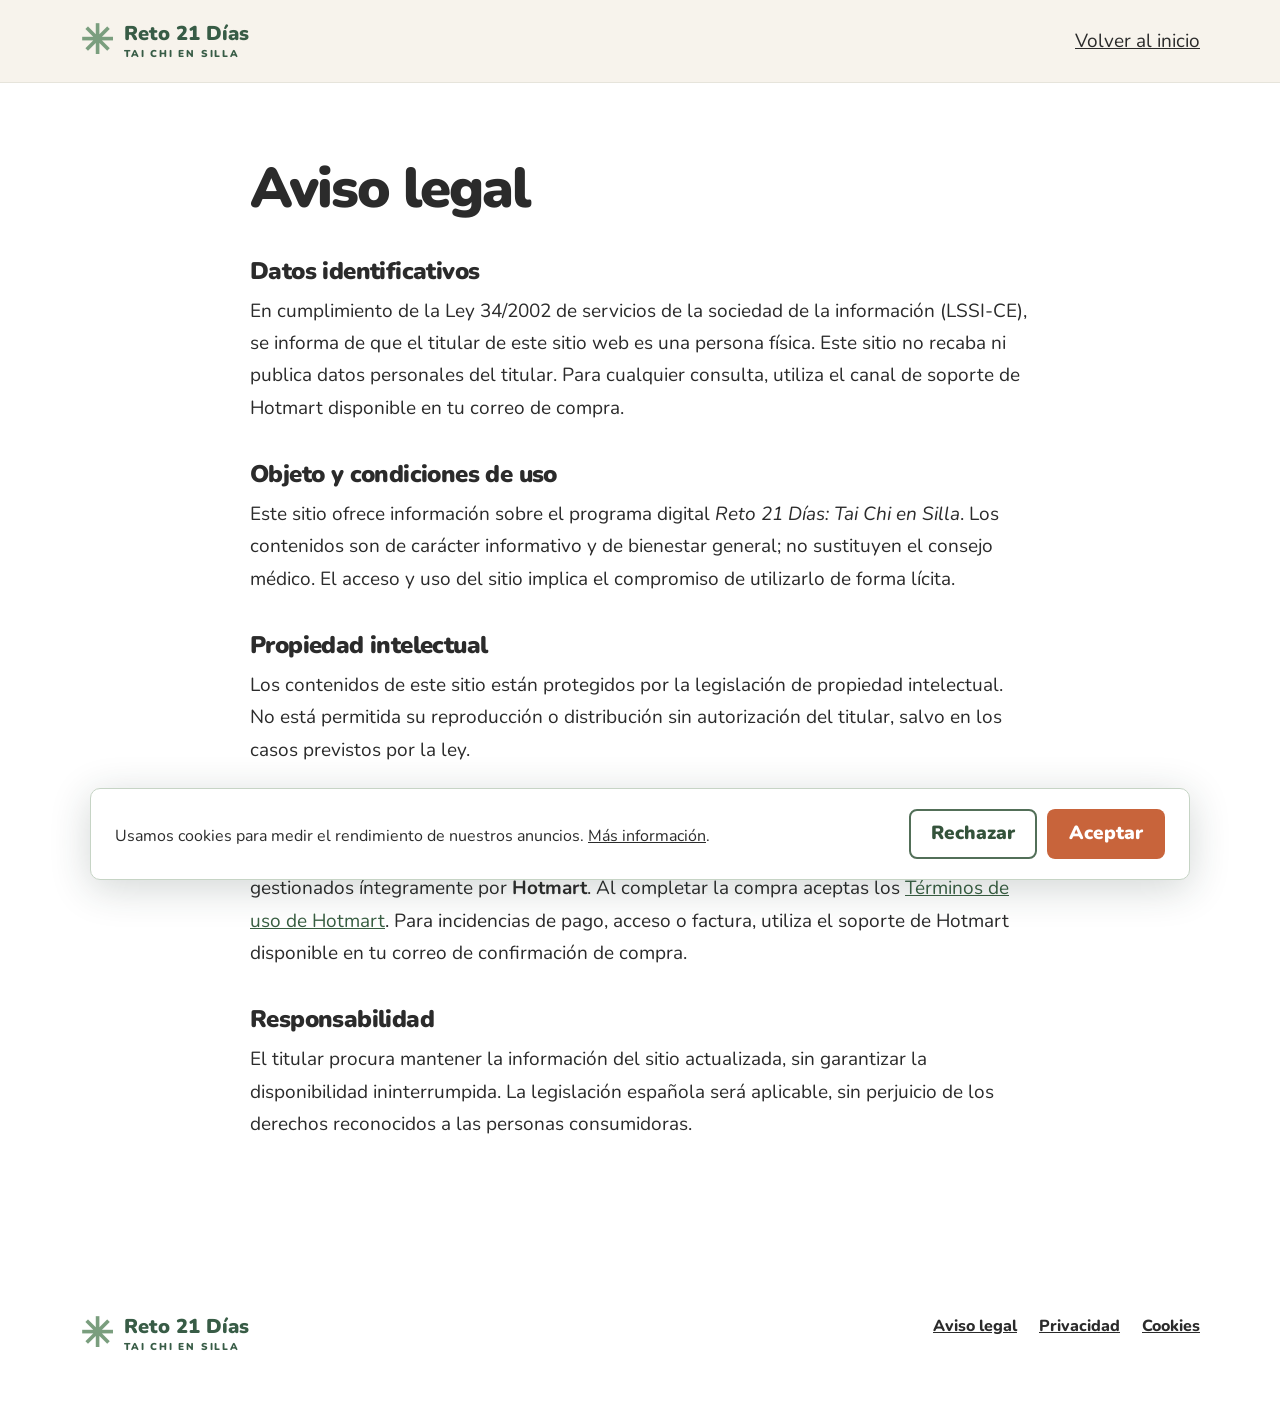
==== commit a71ed749: "fix centering + páginas legais limpas - Corrige centralização vertical: wrapper .qz-screen-body com " ====
--- a/site/aviso-legal.html
+++ b/site/aviso-legal.html
@@ -1 +1 @@
-<!doctype html><html lang="es"><head><meta charset="utf-8"><meta name="viewport" content="width=device-width, initial-scale=1"><title>Aviso legal | Reto 21 Días</title><meta name="robots" content="noindex"><link rel="preconnect" href="https://fonts.googleapis.com"><link rel="preconnect" href="https://fonts.gstatic.com" crossorigin><link href="https://fonts.googleapis.com/css2?family=Nunito:wght@400;600;700;800;900&display=swap" rel="stylesheet"><link rel="stylesheet" href="styles.css"><script src="main.js" defer></script></head><body><header class="site-header"><div class="wrap header-inner"><a class="brand" href="index.html"><span class="brand-mark" aria-hidden="true">✳</span><span>Reto 21 Días <small>TAI CHI EN SILLA</small></span></a><a href="index.html">Volver al inicio</a></div></header><main class="legal-main"><article class="wrap narrow"><h1>Aviso legal</h1><h2>Datos identificativos</h2><p>En cumplimiento de la Ley 34/2002, de servicios de la sociedad de la información y de comercio electrónico (LSSI-CE), se informa de que el titular de este sitio web es una persona física. Puedes obtener sus datos identificativos contactando a través del soporte de Hotmart.</p><h2>Objeto y condiciones de uso</h2><p>Este sitio ofrece información sobre el programa digital Reto 21 Días: Tai Chi en Silla. El acceso y uso del sitio implican el compromiso de utilizarlo de forma lícita y respetuosa. Sus contenidos son de carácter informativo y de bienestar general y no sustituyen el consejo médico.</p><h2>Propiedad intelectual</h2><p>Los contenidos de este sitio están protegidos por la legislación de propiedad intelectual. No está permitida su reproducción o distribución sin autorización del titular, salvo en los casos previstos por la ley.</p><h2>Contratación y pagos</h2><p>El pago se procesa a través de Hotmart, que facilita el proceso de compra. Antes de contratar, consulta las condiciones aplicables y la información sobre el producto, el precio y la garantía en la página de compra.</p><h2>Responsabilidad y contacto</h2><p>El titular procura mantener la información actualizada, sin garantizar la disponibilidad ininterrumpida del sitio. Para cualquier consulta, puedes contactarnos a través del soporte de Hotmart, la plataforma que gestiona el pago y el acceso al producto. La legislación española será aplicable sin perjuicio de los derechos que correspondan a las personas consumidoras.</p></article></main><footer><div class="wrap footer-inner"><div><a class="brand" href="index.html"><span class="brand-mark" aria-hidden="true">✳</span><span>Reto 21 Días <small>TAI CHI EN SILLA</small></span></a><p>Este programa es de bienestar general y no sustituye el consejo médico. Si tienes alguna condición de salud, consulta con tu médico antes de empezar.</p></div><nav aria-label="Información legal"><a href="aviso-legal.html">Aviso legal</a><a href="privacidad.html">Privacidad</a><a href="cookies.html">Cookies</a></nav></div></footer><div class="cookie-banner" id="cookie-banner" role="region" aria-label="Preferencias de cookies" hidden><div><strong>Tu privacidad importa</strong><p>Usamos cookies opcionales de Meta para medir las visitas y los clics. Puedes aceptarlas o rechazarlas. <a href="cookies.html">Más información</a>.</p></div><div class="cookie-actions"><button type="button" id="reject-cookies" class="button button-secondary">Rechazar</button><button type="button" id="accept-cookies" class="button">Aceptar</button></div></div></body></html>+<!doctype html><html lang="es"><head><meta charset="utf-8"><meta name="viewport" content="width=device-width, initial-scale=1"><title>Aviso legal | Reto 21 Días</title><meta name="robots" content="noindex"><link rel="preconnect" href="https://fonts.googleapis.com"><link rel="preconnect" href="https://fonts.gstatic.com" crossorigin><link href="https://fonts.googleapis.com/css2?family=Nunito:wght@400;600;700;800;900&display=swap" rel="stylesheet"><link rel="stylesheet" href="styles.css"><script src="main.js" defer></script></head><body><header class="site-header"><div class="wrap header-inner"><a class="brand" href="index.html"><span class="brand-mark" aria-hidden="true">✳</span><span>Reto 21 Días <small>TAI CHI EN SILLA</small></span></a><a href="index.html">Volver al inicio</a></div></header><main class="legal-main"><article class="wrap narrow"><h1>Aviso legal</h1><h2>Datos identificativos</h2><p>En cumplimiento de la Ley 34/2002 de servicios de la sociedad de la información (LSSI-CE), se informa de que el titular de este sitio web es una persona física. Este sitio no recaba ni publica datos personales del titular. Para cualquier consulta, utiliza el canal de soporte de Hotmart disponible en tu correo de compra.</p><h2>Objeto y condiciones de uso</h2><p>Este sitio ofrece información sobre el programa digital <em>Reto 21 Días: Tai Chi en Silla</em>. Los contenidos son de carácter informativo y de bienestar general; no sustituyen el consejo médico. El acceso y uso del sitio implica el compromiso de utilizarlo de forma lícita.</p><h2>Propiedad intelectual</h2><p>Los contenidos de este sitio están protegidos por la legislación de propiedad intelectual. No está permitida su reproducción o distribución sin autorización del titular, salvo en los casos previstos por la ley.</p><h2>Contratación, pagos y facturación</h2><p>La venta, el cobro y la emisión de facturas del producto <em>Reto 21 Días: Tai Chi en Silla</em> son gestionados íntegramente por <strong>Hotmart</strong>. Al completar la compra aceptas los <a href="https://www.hotmart.com/legal/es/terms-of-use" target="_blank" rel="noopener">Términos de uso de Hotmart</a>. Para incidencias de pago, acceso o factura, utiliza el soporte de Hotmart disponible en tu correo de confirmación de compra.</p><h2>Responsabilidad</h2><p>El titular procura mantener la información del sitio actualizada, sin garantizar la disponibilidad ininterrumpida. La legislación española será aplicable, sin perjuicio de los derechos reconocidos a las personas consumidoras.</p></article></main><footer><div class="wrap footer-inner"><div><a class="brand" href="index.html"><span class="brand-mark" aria-hidden="true">✳</span><span>Reto 21 Días <small>TAI CHI EN SILLA</small></span></a></div><nav aria-label="Información legal"><a href="aviso-legal.html">Aviso legal</a><a href="privacidad.html">Privacidad</a><a href="cookies.html">Cookies</a></nav></div></footer><div class="cookie-banner" id="cookie-banner" role="region" aria-label="Preferencias de cookies" hidden><div><p>Usamos cookies para medir el rendimiento de nuestros anuncios. <a href="cookies.html">Más información</a>.</p></div><div class="cookie-actions"><button type="button" id="reject-cookies" class="button button-secondary">Rechazar</button><button type="button" id="accept-cookies" class="button">Aceptar</button></div></div></body></html>
